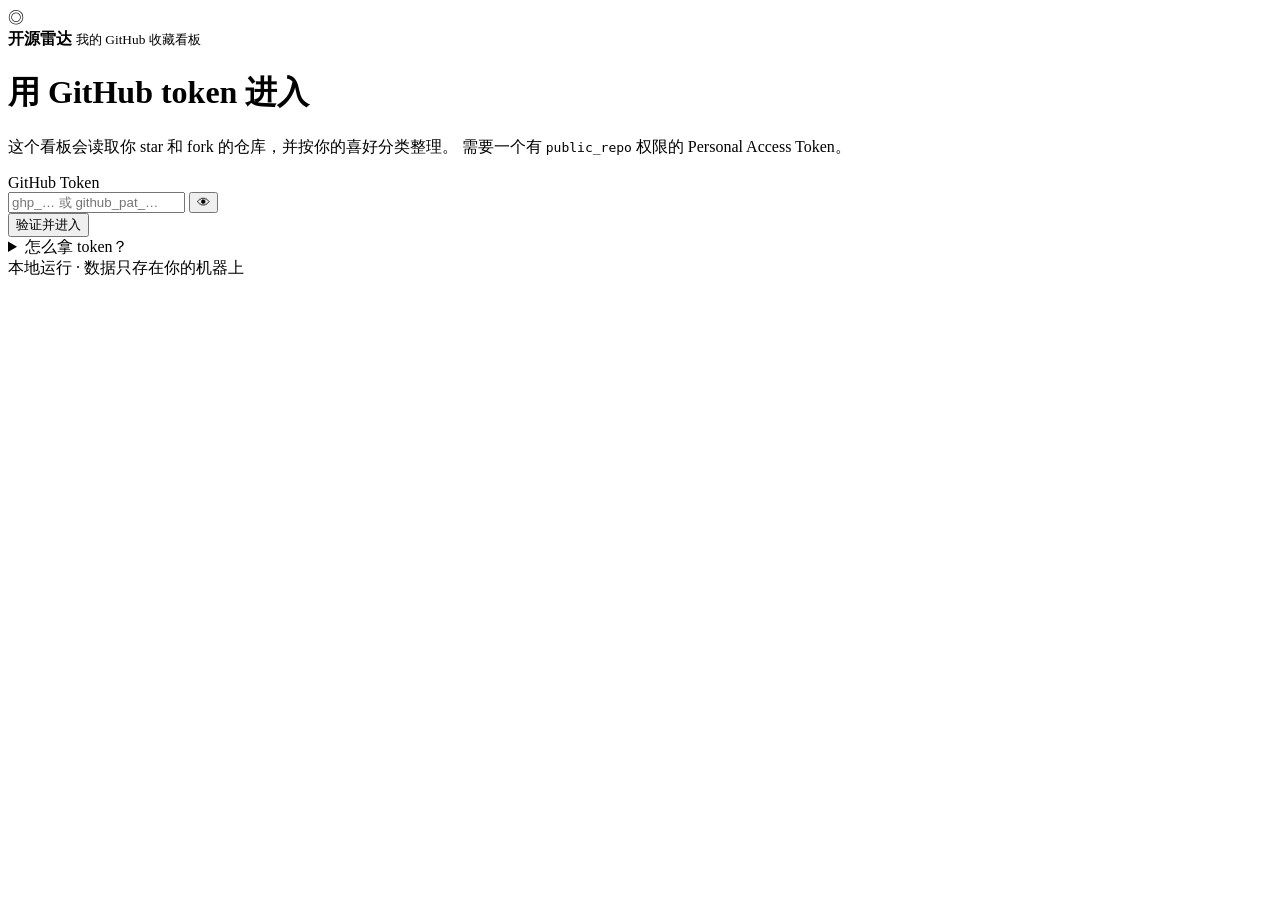
==== public/login.html @ a762b12b "baseline: 初始提交" ====
<!doctype html>
<html lang="zh-CN" data-theme="dark">
<head>
<meta charset="utf-8" />
<meta name="viewport" content="width=device-width, initial-scale=1" />
<title>登录 · 开源雷达</title>
<link rel="stylesheet" href="/app.css" />
</head>
<body class="auth-body">
<div class="auth-wrap">
  <div class="auth-card">
    <div class="auth-brand">
      <span class="logo">◎</span>
      <div>
        <b>开源雷达</b>
        <small>我的 GitHub 收藏看板</small>
      </div>
    </div>

    <h1>用 GitHub token 进入</h1>
    <p class="auth-lead">
      这个看板会读取你 star 和 fork 的仓库，并按你的喜好分类整理。
      需要一个有 <code>public_repo</code> 权限的 Personal Access Token。
    </p>

    <form id="loginForm" autocomplete="off">
      <label for="token">GitHub Token</label>
      <div class="tokenfield">
        <input id="token" type="password" placeholder="ghp_… 或 github_pat_…" spellcheck="false" />
        <button type="button" id="toggleToken" class="eye" title="显示/隐藏">👁</button>
      </div>
      <div class="auth-hint" id="hint"></div>
      <button type="submit" class="primary auth-submit" id="submitBtn">验证并进入</button>
    </form>

    <details class="auth-help">
      <summary>怎么拿 token？</summary>
      <ol>
        <li>打开 <a href="https://github.com/settings/tokens" target="_blank" rel="noreferrer">github.com/settings/tokens</a></li>
        <li>Generate new token → <b>classic</b></li>
        <li>勾选 <code>public_repo</code>（想收藏私有仓库再加 <code>repo</code>）</li>
        <li>生成后复制，粘到上面</li>
      </ol>
      <p class="auth-note">
        token 会用 AES-256-GCM 加密后存进本地 SQLite，不会出现在日志里，也不会发往除 GitHub 以外的任何地方。
      </p>
    </details>
  </div>

  <footer class="auth-foot">本地运行 · 数据只存在你的机器上</footer>
</div>

<div id="toast" class="toast" hidden></div>
<script>
const $ = (s) => document.querySelector(s);
const toastEl = $("#toast");
function toast(msg, isErr) {
  toastEl.textContent = msg;
  toastEl.className = "toast" + (isErr ? " err" : "");
  toastEl.hidden = false;
  clearTimeout(window.__tt);
  window.__tt = setTimeout(() => (toastEl.hidden = true), 4000);
}

$("#toggleToken").onclick = () => {
  const i = $("#token");
  i.type = i.type === "password" ? "text" : "password";
};

$("#loginForm").onsubmit = async (e) => {
  e.preventDefault();
  const token = $("#token").value.trim();
  const btn = $("#submitBtn");
  const hint = $("#hint");
  if (!token) { hint.textContent = "token 不能为空"; hint.className = "auth-hint err"; return; }
  btn.disabled = true;
  btn.textContent = "正在验证…";
  hint.textContent = "";
  try {
    const r = await fetch("/api/auth/login", {
      method: "POST",
      headers: { "content-type": "application/json" },
      body: JSON.stringify({ token }),
    });
    const d = await r.json().catch(() => ({}));
    if (!r.ok) throw new Error(d.error || `HTTP ${r.status}`);
    btn.textContent = "验证通过，正在进入…";
    location.href = "/";
  } catch (err) {
    btn.disabled = false;
    btn.textContent = "验证并进入";
    hint.textContent = err.message;
    hint.className = "auth-hint err";
    toast(err.message, true);
  }
};

// 已登录就直接进去
fetch("/api/auth/state").then((r) => r.json()).then((d) => {
  if (d.authed) location.href = "/";
}).catch(() => {});
</script>
</body>
</html>
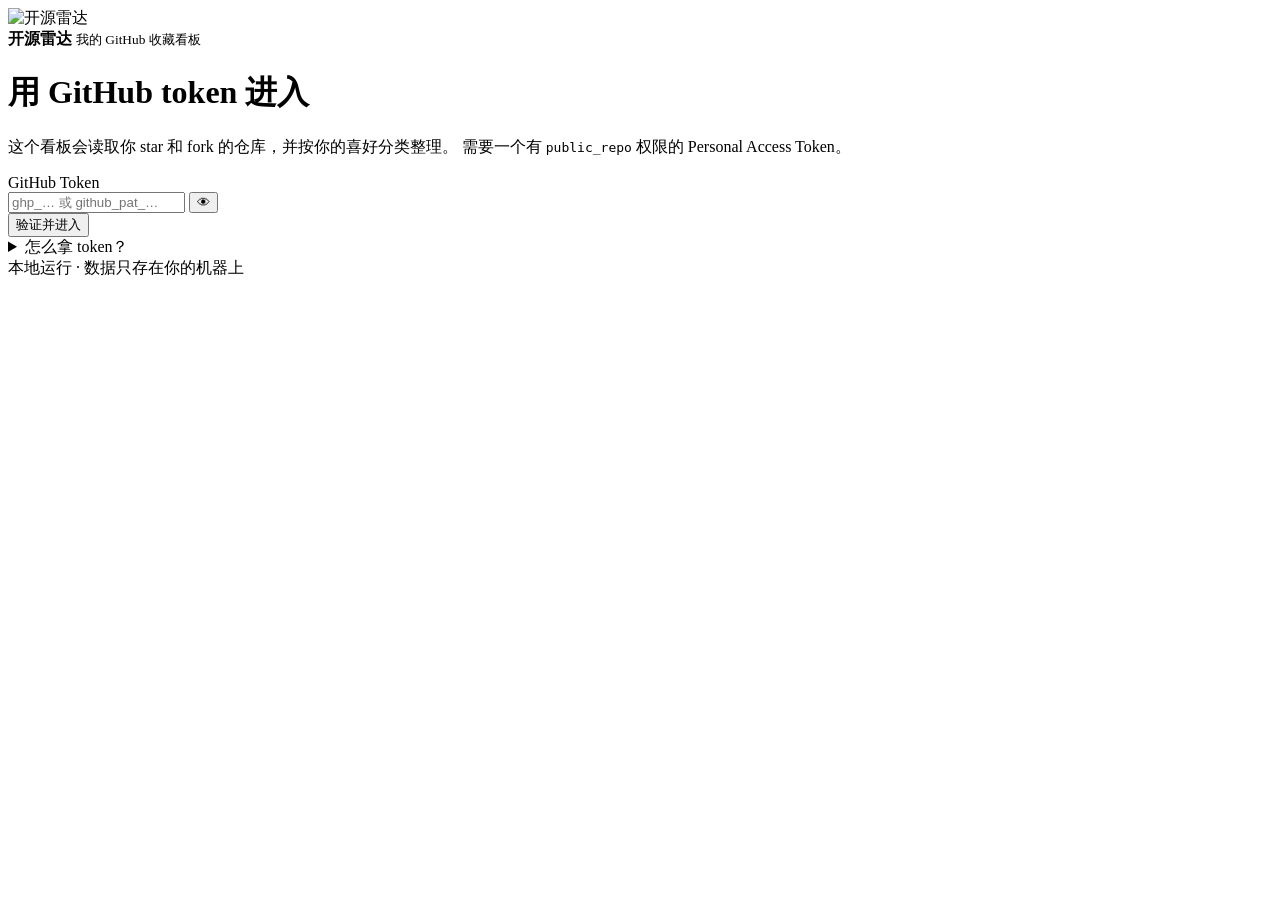
==== commit a5813051: "feat: 应用图标 + 侧栏滚动区适配 图标（A 方案：双环 + 60° 扫描扇面 + 琥珀回波点） - public/icon.svg 与 16/32/180/192/512 位图、多尺寸 fav" ====
--- a/public/login.html
+++ b/public/login.html
@@ -5,12 +5,18 @@
 <meta name="viewport" content="width=device-width, initial-scale=1" />
 <title>登录 · 开源雷达</title>
 <link rel="stylesheet" href="/app.css" />
+<link rel="icon" href="/icon.svg" type="image/svg+xml" />
+<link rel="icon" href="/favicon-32.png" sizes="32x32" type="image/png" />
+<link rel="icon" href="/favicon-16.png" sizes="16x16" type="image/png" />
+<link rel="apple-touch-icon" href="/apple-touch-icon.png" />
+<link rel="manifest" href="/manifest.webmanifest" />
+<meta name="theme-color" content="#131417" />
 </head>
 <body class="auth-body">
 <div class="auth-wrap">
   <div class="auth-card">
     <div class="auth-brand">
-      <span class="logo">◎</span>
+      <img class="logo" src="/icon.svg" alt="开源雷达" width="20" height="20" />
       <div>
         <b>开源雷达</b>
         <small>我的 GitHub 收藏看板</small>
@@ -26,7 +32,7 @@
     <form id="loginForm" autocomplete="off">
       <label for="token">GitHub Token</label>
       <div class="tokenfield">
-        <input id="token" type="password" placeholder="ghp_… 或 github_pat_…" spellcheck="false" />
+        <input id="token" type="password" placeholder="ghp_… 或 github_pat_…" spellcheck="false" autocomplete="new-password" />
         <button type="button" id="toggleToken" class="eye" title="显示/隐藏">👁</button>
       </div>
       <div class="auth-hint" id="hint"></div>
@@ -51,54 +57,6 @@
 </div>
 
 <div id="toast" class="toast" hidden></div>
-<script>
-const $ = (s) => document.querySelector(s);
-const toastEl = $("#toast");
-function toast(msg, isErr) {
-  toastEl.textContent = msg;
-  toastEl.className = "toast" + (isErr ? " err" : "");
-  toastEl.hidden = false;
-  clearTimeout(window.__tt);
-  window.__tt = setTimeout(() => (toastEl.hidden = true), 4000);
-}
-
-$("#toggleToken").onclick = () => {
-  const i = $("#token");
-  i.type = i.type === "password" ? "text" : "password";
-};
-
-$("#loginForm").onsubmit = async (e) => {
-  e.preventDefault();
-  const token = $("#token").value.trim();
-  const btn = $("#submitBtn");
-  const hint = $("#hint");
-  if (!token) { hint.textContent = "token 不能为空"; hint.className = "auth-hint err"; return; }
-  btn.disabled = true;
-  btn.textContent = "正在验证…";
-  hint.textContent = "";
-  try {
-    const r = await fetch("/api/auth/login", {
-      method: "POST",
-      headers: { "content-type": "application/json" },
-      body: JSON.stringify({ token }),
-    });
-    const d = await r.json().catch(() => ({}));
-    if (!r.ok) throw new Error(d.error || `HTTP ${r.status}`);
-    btn.textContent = "验证通过，正在进入…";
-    location.href = "/";
-  } catch (err) {
-    btn.disabled = false;
-    btn.textContent = "验证并进入";
-    hint.textContent = err.message;
-    hint.className = "auth-hint err";
-    toast(err.message, true);
-  }
-};
-
-// 已登录就直接进去
-fetch("/api/auth/state").then((r) => r.json()).then((d) => {
-  if (d.authed) location.href = "/";
-}).catch(() => {});
-</script>
+<script src="/login.js"></script>
 </body>
 </html>
